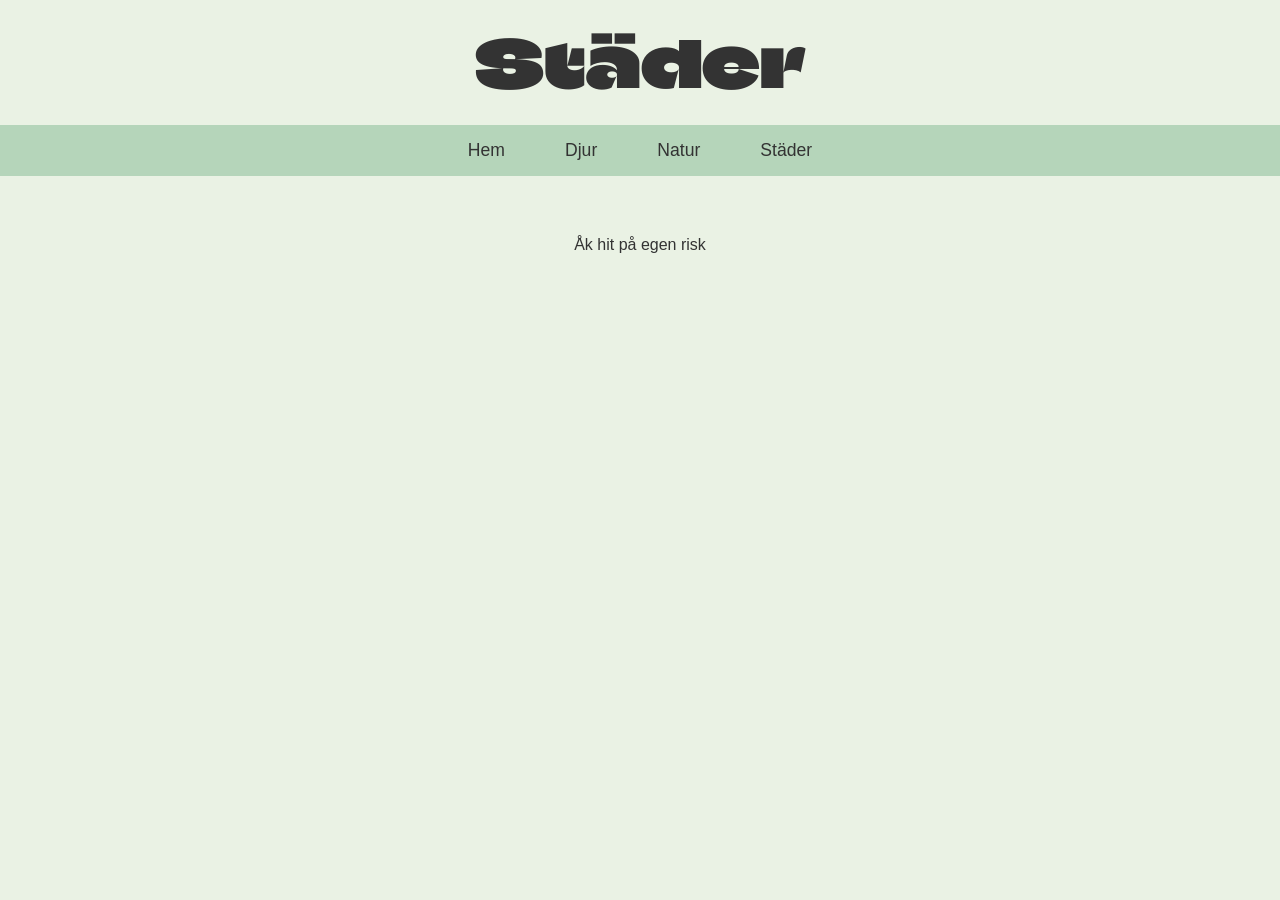
==== city.html @ e15f3816 "v.13" ====
<!DOCTYPE html>
<html lang="en">
<head>
    <meta charset="UTF-8">
    <meta name="viewport" content="width=device-width, initial-scale=1.0">
    <link rel="stylesheet" href="css/style.css">
    <link rel="preconnect" href="https://fonts.googleapis.com">
    <link rel="preconnect" href="https://fonts.gstatic.com" crossorigin>
    <link href="https://fonts.googleapis.com/css2?family=Climate+Crisis:YEAR@1979..2050&display=swap" rel="stylesheet">
    <title>Document</title>
</head>
<body>
    <header>
        <h1>Städer</h1>
    </header>

    <nav>
        <ul>
            <li><a href="index.html">Hem</a></li>
            <li><a href="djur.html">Djur</a></li>
            <li><a href="natur.html">Natur</a></li>
            <li><a href="city.html">Städer</a></li>
        </ul>
    </nav>

    <main>

    </main>

    <footer>
        <p>Åk hit på egen risk</p>
    </footer>
    
</body>
</html>
---- css/style.css ----
:root {
    --bg-color: #eaf2e4;
    --card-color: #b5d5ba;
    --text-color: #333333;
}


* {
    margin: 0;
    padding: 0;
    box-sizing: border-box; 
    font-family: 'Segoe UI', Tahoma, Geneva, Verdana, sans-serif; 
}


body {
    background-color: var(--bg-color); 
    color: #333; 
}


header {
    text-align: center;
    padding: 20px ;
}

header h1 {
    font-size: 4rem; 
    font-family: "Climate Crisis", sans-serif;
    font-optical-sizing: auto;
    font-weight: 400;
    font-style: normal;
    font-variation-settings: "YEAR" 1979; 
}



nav {
    background-color: var(--card-color); 
    padding: 15px ;
}

nav ul {
    list-style-type: none; 
    display: flex; 
    justify-content: center; 
    gap: 60px; 
}

nav a {
    text-decoration: none; 
    color: var(--text-color);
    font-size: 1.1rem;
}


.top-image {
    width: 100%;
    height: 50vh; 
    overflow: hidden;
}

.top-image img {
    width: 100%;
    height: 100%;
    object-fit: cover; 
}


.info-cards {
    display: flex; 
    flex-wrap: wrap; 
    justify-content: space-around; 
    padding: 40px 20px; 
}


.card {
    background-color: var(--card-color);
    width: 30%; 
    margin-bottom: 20px;
    text-align: center;
    border-radius: 8px;
    overflow: hidden;
    display: flex;
    flex-direction: column;
    
}

.card:hover {
    transform: scale(1.1);
    

}


.card img {
    width: 100%; 
    height: 200px; 
    object-fit: cover; 
    border-bottom: 1px solid #ccc; 
}


.card h2 {
    padding: 20px  10px ;
    font-weight: normal;
}


.card-content {
    padding:  20px 20px 20px; 
    flex-grow: 1; 
}

.card p {
    line-height: 1.6; 
    font-size: 0.9rem;
}


footer {
    text-align: center;
    padding: 20px ;
    margin-top: 40px; 
}
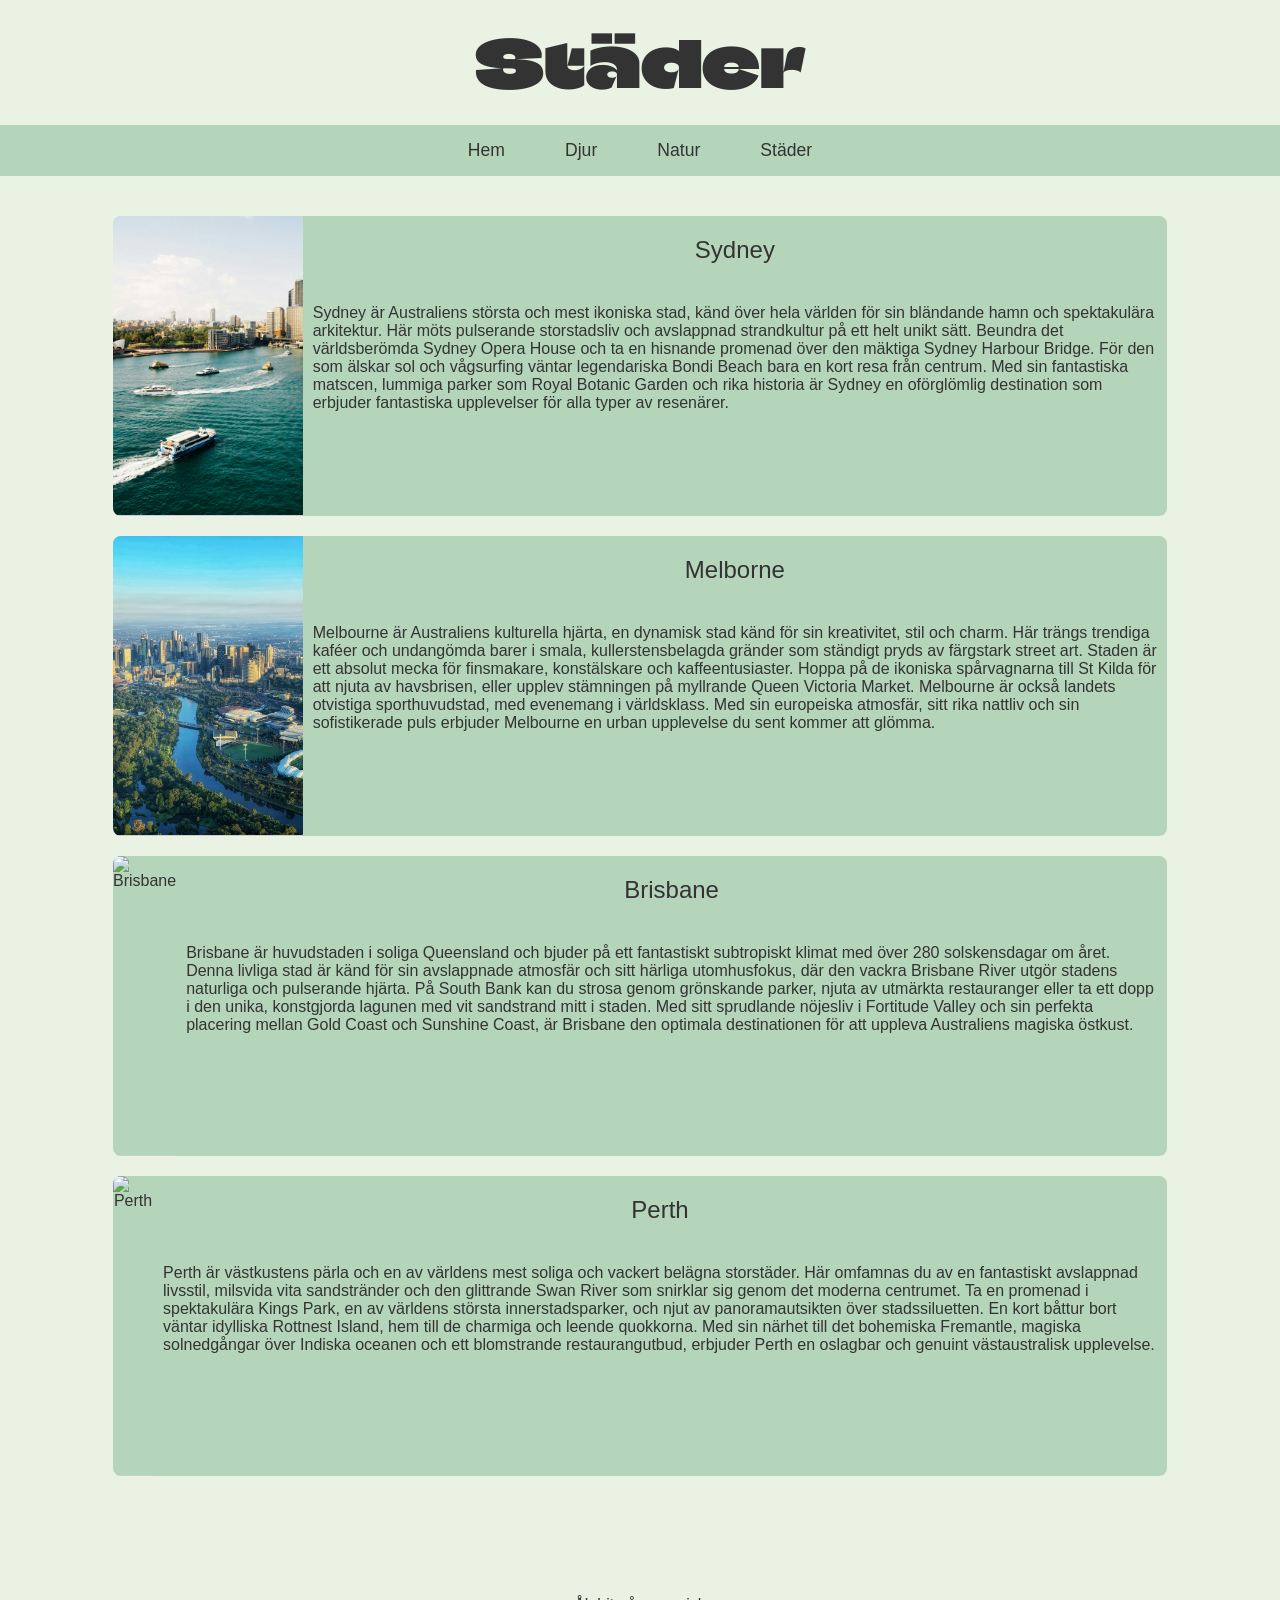
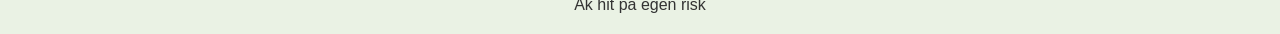
==== commit 776f84e7: "v.17" ====
--- a/city.html
+++ b/city.html
@@ -24,7 +24,53 @@
     </nav>
 
     <main>
+        <section class="info-strip">
 
+            <div class="strip">
+                <img src="img/Sydney.jpg" alt="Sydneyp">
+                <div class="strip-content">
+                    <h2>Sydney</h2>
+                    <p>Sydney är Australiens största och mest ikoniska stad, känd över hela världen för sin bländande hamn och spektakulära arkitektur. Här möts pulserande storstadsliv och avslappnad strandkultur på ett helt unikt sätt.
+
+Beundra det världsberömda Sydney Opera House och ta en hisnande promenad över den mäktiga Sydney Harbour Bridge. För den som älskar sol och vågsurfing väntar legendariska Bondi Beach bara en kort resa från centrum. Med sin fantastiska matscen, lummiga parker som Royal Botanic Garden och rika historia är Sydney en oförglömlig destination som erbjuder fantastiska upplevelser för alla typer av resenärer.</p>
+                </div>
+
+            </div>
+
+            <div class="strip">
+                <img src="img/Melbourne.jpg" alt="Melbourne">
+                <div class="strip-content">
+                    <h2>Melborne</h2>
+                    <p>Melbourne är Australiens kulturella hjärta, en dynamisk stad känd för sin kreativitet, stil och charm. Här trängs trendiga kaféer och undangömda barer i smala, kullerstensbelagda gränder som ständigt pryds av färgstark street art. Staden är ett absolut mecka för finsmakare, konstälskare och kaffeentusiaster.
+
+Hoppa på de ikoniska spårvagnarna till St Kilda för att njuta av havsbrisen, eller upplev stämningen på myllrande Queen Victoria Market. Melbourne är också landets otvistiga sporthuvudstad, med evenemang i världsklass. Med sin europeiska atmosfär, sitt rika nattliv och sin sofistikerade puls erbjuder Melbourne en urban upplevelse du sent kommer att glömma.</p>
+                </div>
+                
+            </div>
+
+            <div class="strip">
+                <img src="img/Brisbane.jpg" alt="Brisbane">
+                <div class="strip-content">
+                    <h2>Brisbane</h2>
+                    <p>Brisbane är huvudstaden i soliga Queensland och bjuder på ett fantastiskt subtropiskt klimat med över 280 solskensdagar om året. Denna livliga stad är känd för sin avslappnade atmosfär och sitt härliga utomhusfokus, där den vackra Brisbane River utgör stadens naturliga och pulserande hjärta.
+
+På South Bank kan du strosa genom grönskande parker, njuta av utmärkta restauranger eller ta ett dopp i den unika, konstgjorda lagunen med vit sandstrand mitt i staden. Med sitt sprudlande nöjesliv i Fortitude Valley och sin perfekta placering mellan Gold Coast och Sunshine Coast, är Brisbane den optimala destinationen för att uppleva Australiens magiska östkust.</p>
+                </div>
+                
+            </div>
+
+            <div class="strip">
+                <img src="img/Perth.jpg" alt="Perth">
+                <div class="strip-content">
+                    <h2>Perth</h2>
+                    <p>Perth är västkustens pärla och en av världens mest soliga och vackert belägna storstäder. Här omfamnas du av en fantastiskt avslappnad livsstil, milsvida vita sandstränder och den glittrande Swan River som snirklar sig genom det moderna centrumet.
+
+Ta en promenad i spektakulära Kings Park, en av världens största innerstadsparker, och njut av panoramautsikten över stadssiluetten. En kort båttur bort väntar idylliska Rottnest Island, hem till de charmiga och leende quokkorna. Med sin närhet till det bohemiska Fremantle, magiska solnedgångar över Indiska oceanen och ett blomstrande restaurangutbud, erbjuder Perth en oslagbar och genuint västaustralisk upplevelse.</p>
+                </div>
+                
+            </div>
+
+        </section>   
     </main>
 
     <footer>
--- a/css/style.css
+++ b/css/style.css
@@ -48,9 +48,14 @@
 }
 
 nav a {
+    font-family: Arial, Helvetica, sans-serif;
     text-decoration: none; 
     color: var(--text-color);
     font-size: 1.1rem;
+}
+
+nav li:hover{
+    transform: scale(1.2);
 }
 
 
@@ -104,7 +109,6 @@
 
 .card h2 {
     padding: 20px  10px ;
-    font-weight: normal;
 }
 
 
@@ -118,6 +122,68 @@
     font-size: 0.9rem;
 }
 
+.history {
+    background-color: var(--card-color);
+    width: 94%;
+    height: 700px;
+    margin: 15px auto;
+    border-radius: 8px;
+}
+
+.history-content {
+padding: 20px;
+}
+
+.history h2 {
+    padding: 20px  10px ;
+    text-align: center;
+}
+
+.history-content h3 {
+    padding: 20px  10px ;
+    align-items: center;
+    font-weight: heavy;
+}
+
+
+
+.info-strip {
+    display: flex; 
+    flex-wrap: wrap; 
+    justify-content: space-around; 
+    padding: 40px 20px; 
+}
+
+.strip {
+    background-color: var(--card-color);
+    width: 85%;
+    margin-bottom: 20px;
+    text-align: center;
+    border-radius: 8px;
+    overflow: hidden;
+    display: flex;
+    flex-direction: row;
+
+}
+
+.strip img {
+    width: 18%; 
+    height: 300px; 
+    object-fit: cover; 
+    border-bottom: 1px solid #ccc; 
+}
+
+.strip-content h2 {
+    padding: 20px  10px ;
+    align-items: center;
+    font-weight: normal;
+}
+
+.strip-content p {
+   padding: 20px  10px ;
+   text-align: left; 
+}
+
 
 footer {
     text-align: center;
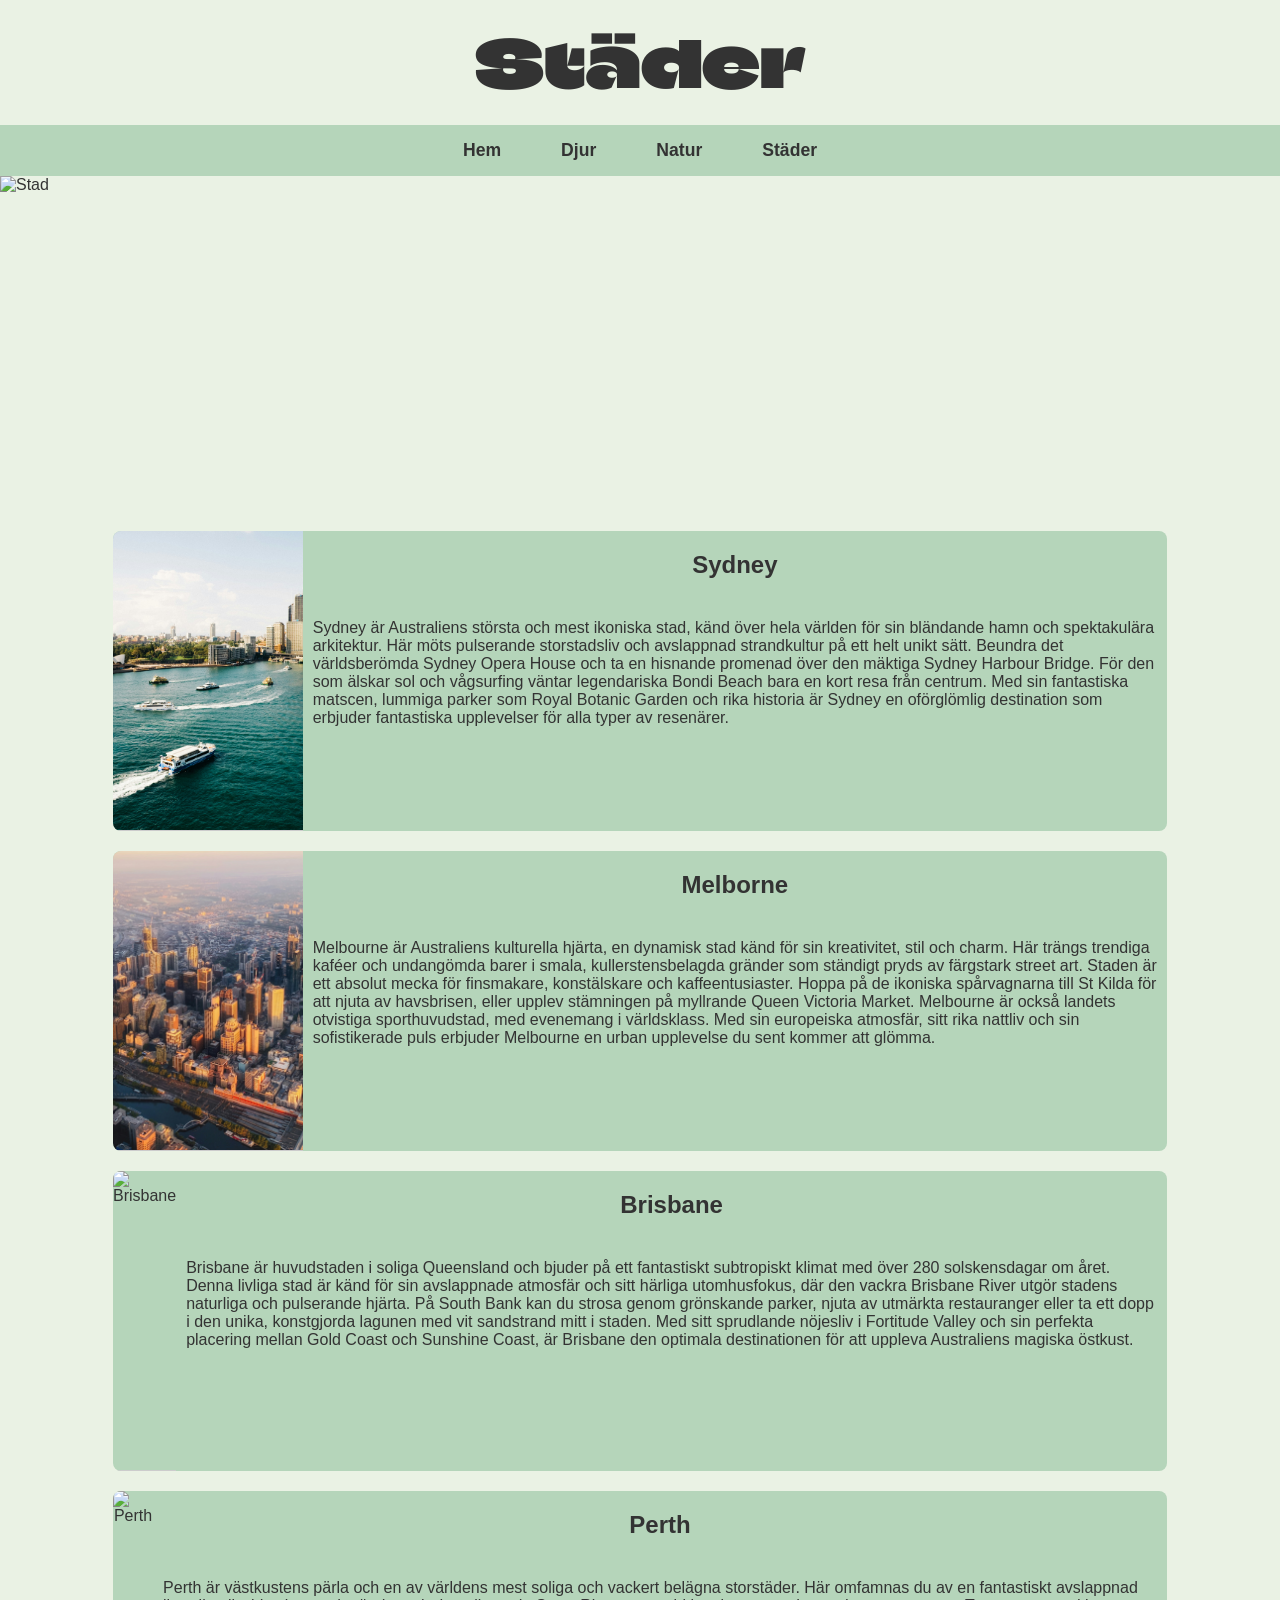
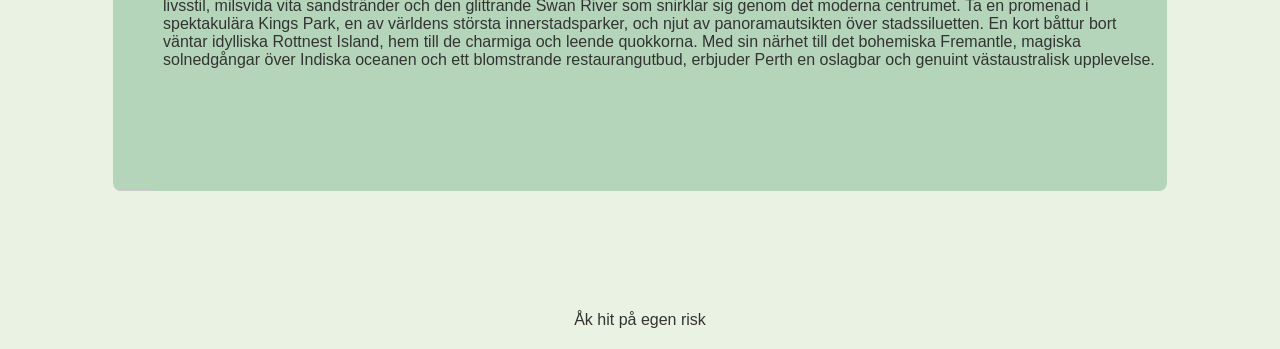
==== commit 7120956b: "V.18 Hemarbete 1" ====
--- a/city.html
+++ b/city.html
@@ -11,7 +11,9 @@
 </head>
 <body>
     <header>
-        <h1>Städer</h1>
+        <a href="index.html">
+             <h1>Städer</h1>
+        </a>
     </header>
 
     <nav>
@@ -24,6 +26,11 @@
     </nav>
 
     <main>
+
+         <section class="top-image">
+            <img src="img/City.jpg" alt="Stad">
+        </section>
+
         <section class="info-strip">
 
             <div class="strip">
@@ -38,7 +45,7 @@
             </div>
 
             <div class="strip">
-                <img src="img/Melbourne.jpg" alt="Melbourne">
+                <img src="img/Melborne2.jpg" alt="Melbourne">
                 <div class="strip-content">
                     <h2>Melborne</h2>
                     <p>Melbourne är Australiens kulturella hjärta, en dynamisk stad känd för sin kreativitet, stil och charm. Här trängs trendiga kaféer och undangömda barer i smala, kullerstensbelagda gränder som ständigt pryds av färgstark street art. Staden är ett absolut mecka för finsmakare, konstälskare och kaffeentusiaster.
--- a/css/style.css
+++ b/css/style.css
@@ -33,6 +33,11 @@
     font-variation-settings: "YEAR" 1979; 
 }
 
+header a {
+    text-decoration: none; 
+    color: var(--text-color);
+}
+
 
 
 nav {
@@ -52,6 +57,7 @@
     text-decoration: none; 
     color: var(--text-color);
     font-size: 1.1rem;
+    font-weight: 700;
 }
 
 nav li:hover{
@@ -61,7 +67,7 @@
 
 .top-image {
     width: 100%;
-    height: 50vh; 
+    height: 35vh; 
     overflow: hidden;
 }
 
@@ -96,6 +102,11 @@
     transform: scale(1.1);
     
 
+}
+
+.card a {
+    text-decoration: none; 
+    color: var(--text-color);
 }
 
 
@@ -142,7 +153,7 @@
 .history-content h3 {
     padding: 20px  10px ;
     align-items: center;
-    font-weight: heavy;
+    font-weight: 700;
 }
 
 
@@ -176,7 +187,7 @@
 .strip-content h2 {
     padding: 20px  10px ;
     align-items: center;
-    font-weight: normal;
+    font-weight: 700;
 }
 
 .strip-content p {
@@ -189,4 +200,39 @@
     text-align: center;
     padding: 20px ;
     margin-top: 40px; 
+}
+
+@media (max-width: 700px) {
+    
+    header h1 {
+        font-size: 2.8rem;
+    }
+
+    nav ul {
+        flex-wrap: wrap;
+        gap: 20px;
+    }
+
+    .top-image {
+        height: 200px;
+    }
+
+    .card {
+        width: 100%; 
+    }
+
+    .history {
+        width: 100%;
+        height: auto; 
+    }
+
+    .strip {
+        flex-direction: column;
+        width: 100%;
+    }
+
+    .strip img {
+        width: 100%;
+        height: 250px;
+    }
 }
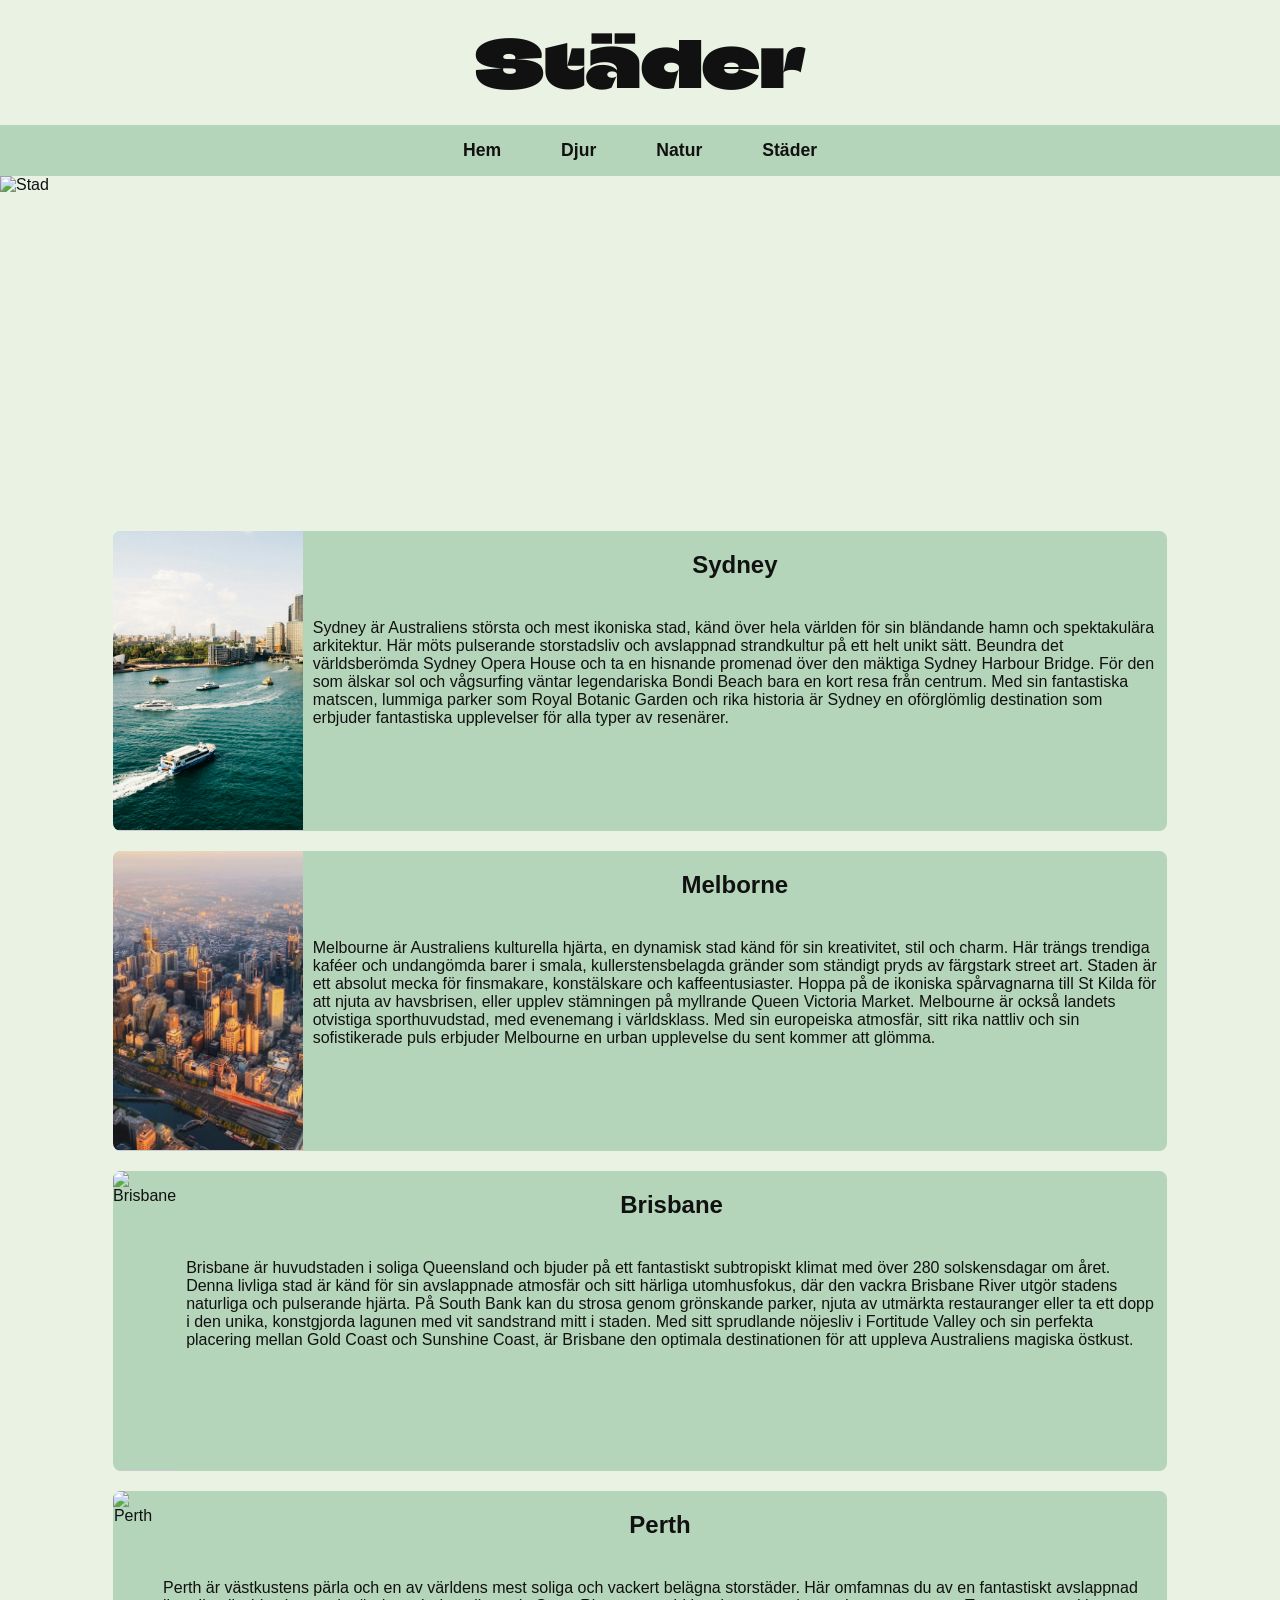
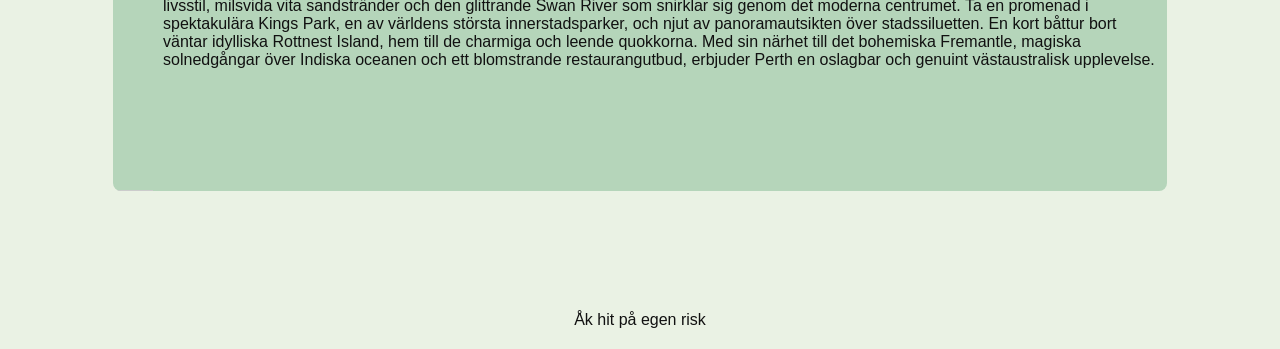
==== commit a1e8309e: "V.19 Inlämning" ====
--- a/city.html
+++ b/city.html
@@ -1,5 +1,5 @@
 <!DOCTYPE html>
-<html lang="en">
+<html lang="sv">
 <head>
     <meta charset="UTF-8">
     <meta name="viewport" content="width=device-width, initial-scale=1.0">
@@ -7,7 +7,7 @@
     <link rel="preconnect" href="https://fonts.googleapis.com">
     <link rel="preconnect" href="https://fonts.gstatic.com" crossorigin>
     <link href="https://fonts.googleapis.com/css2?family=Climate+Crisis:YEAR@1979..2050&display=swap" rel="stylesheet">
-    <title>Document</title>
+    <title>Städer</title>
 </head>
 <body>
     <header>
@@ -27,9 +27,9 @@
 
     <main>
 
-         <section class="top-image">
+        <div class="top-image">
             <img src="img/City.jpg" alt="Stad">
-        </section>
+        </div>
 
         <section class="info-strip">
 
--- a/css/style.css
+++ b/css/style.css
@@ -1,7 +1,7 @@
 :root {
     --bg-color: #eaf2e4;
     --card-color: #b5d5ba;
-    --text-color: #333333;
+    --text-color: #111111;
 }
 
 
@@ -15,7 +15,7 @@
 
 body {
     background-color: var(--bg-color); 
-    color: #333; 
+    color: var(--text-color); 
 }
 
 
@@ -27,7 +27,6 @@
 header h1 {
     font-size: 4rem; 
     font-family: "Climate Crisis", sans-serif;
-    font-optical-sizing: auto;
     font-weight: 400;
     font-style: normal;
     font-variation-settings: "YEAR" 1979; 
